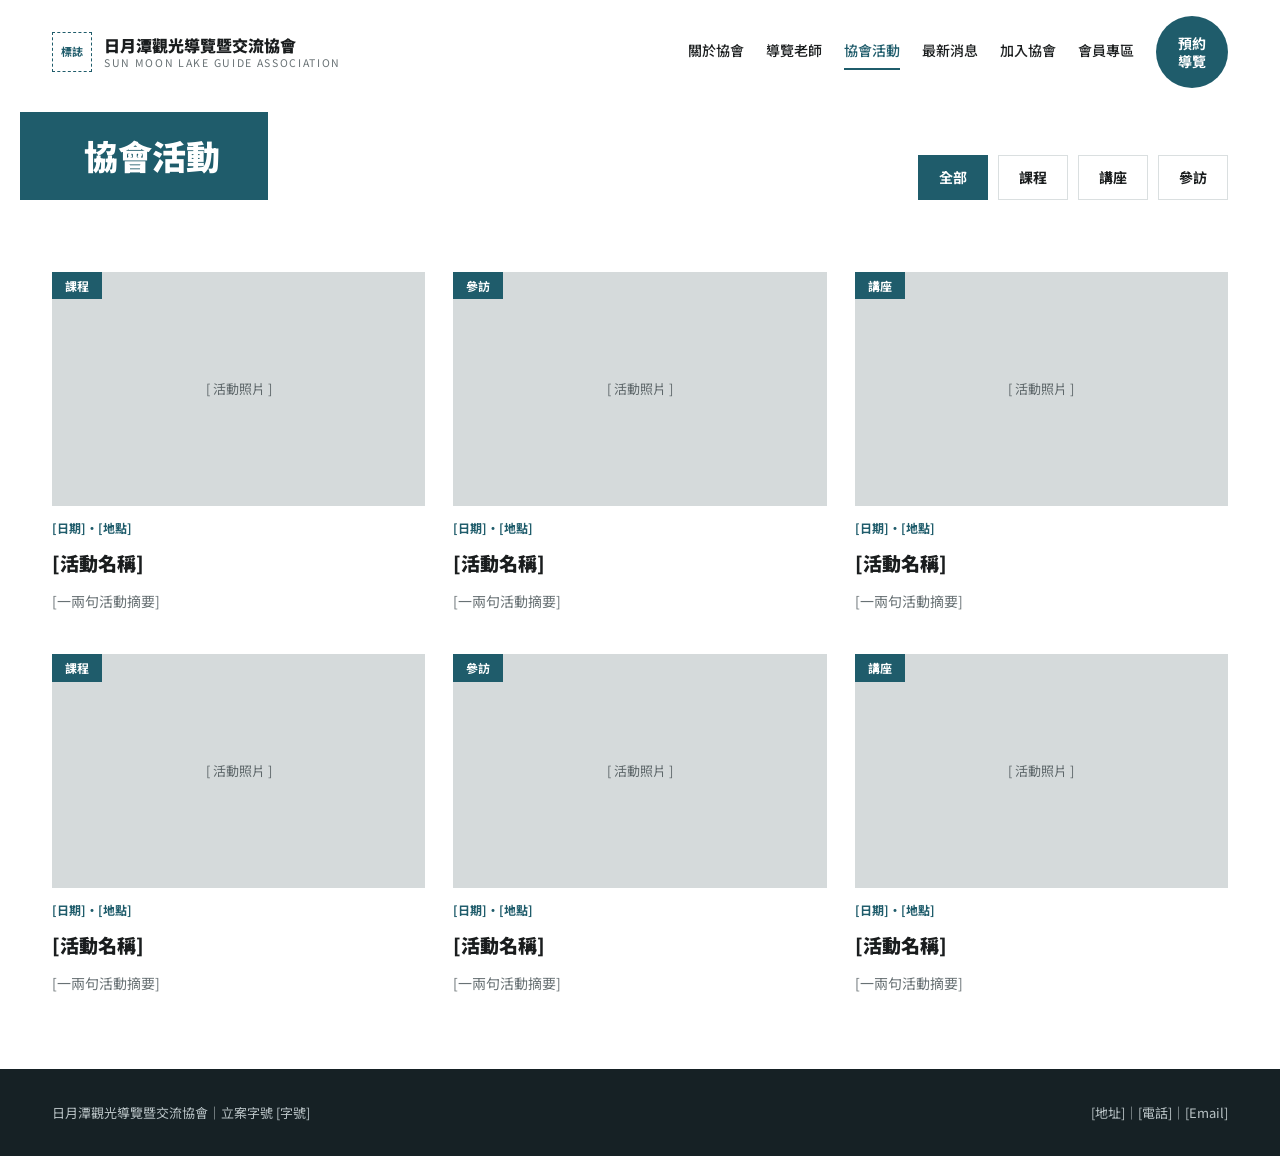
==== activities.html @ a8b05c3d "Add association website Co-Authored-By: Claude Opus 5.5 <noreply@anthropic.com> Claude-Session: http" ====
<!doctype html>
<html lang="zh-Hant">
<head>
<meta charset="utf-8">
<meta name="description" content="日月潭觀光導覽暨交流協會：日月潭在地導覽老師組成的協會，飯店與團體導覽需求由協會窗口統一接洽。">
<meta name="viewport" content="width=device-width, initial-scale=1, viewport-fit=cover">
<title>協會活動｜日月潭觀光導覽暨交流協會</title>
<link rel="stylesheet" href="https://fonts.googleapis.com/css2?family=Noto+Sans+TC:wght@400;500;700;900&family=Barlow+Condensed:ital,wght@1,700;1,800&display=swap">
<link rel="stylesheet" href="style.css">
<style>
.act { display: flex; flex-direction: column; gap: 12px; text-decoration: none; }
.act .ph { aspect-ratio: 16 / 10; }
.act .ph .tag { position: absolute; left: 0; top: 0; }
.act b { font-size: 19px; font-weight: 900; line-height: 1.5; }
.act:hover b { color: var(--accent); }
</style>
</head>
<body data-page="activities">
<div id="site-header"></div>
<main>

<section class="wrap band-wrap">
  <h1 class="band">協會活動</h1>
  <div class="chips" data-filter-for="act-list" role="group" aria-label="活動類型">
    <button class="chip" type="button" data-filter="全部" aria-pressed="true">全部</button>
    <button class="chip" type="button" data-filter="課程" aria-pressed="false">課程</button>
    <button class="chip" type="button" data-filter="講座" aria-pressed="false">講座</button>
    <button class="chip" type="button" data-filter="參訪" aria-pressed="false">參訪</button>
  </div>
</section>

<section class="wrap section">
  <div class="grid wide" id="act-list">
    <a class="act" href="activity.html" data-kind="課程"><div class="ph">[ 活動照片 ]<span class="tag solid">課程</span></div><span class="tag" style="align-self: flex-start; border: 0; padding: 0">[日期]・[地點]</span><b>[活動名稱]</b><span class="muted" style="font-size: 14px">[一兩句活動摘要]</span></a>
    <a class="act" href="activity.html" data-kind="參訪"><div class="ph">[ 活動照片 ]<span class="tag solid">參訪</span></div><span class="tag" style="align-self: flex-start; border: 0; padding: 0">[日期]・[地點]</span><b>[活動名稱]</b><span class="muted" style="font-size: 14px">[一兩句活動摘要]</span></a>
    <a class="act" href="activity.html" data-kind="講座"><div class="ph">[ 活動照片 ]<span class="tag solid">講座</span></div><span class="tag" style="align-self: flex-start; border: 0; padding: 0">[日期]・[地點]</span><b>[活動名稱]</b><span class="muted" style="font-size: 14px">[一兩句活動摘要]</span></a>
    <a class="act" href="activity.html" data-kind="課程"><div class="ph">[ 活動照片 ]<span class="tag solid">課程</span></div><span class="tag" style="align-self: flex-start; border: 0; padding: 0">[日期]・[地點]</span><b>[活動名稱]</b><span class="muted" style="font-size: 14px">[一兩句活動摘要]</span></a>
    <a class="act" href="activity.html" data-kind="參訪"><div class="ph">[ 活動照片 ]<span class="tag solid">參訪</span></div><span class="tag" style="align-self: flex-start; border: 0; padding: 0">[日期]・[地點]</span><b>[活動名稱]</b><span class="muted" style="font-size: 14px">[一兩句活動摘要]</span></a>
    <a class="act" href="activity.html" data-kind="講座"><div class="ph">[ 活動照片 ]<span class="tag solid">講座</span></div><span class="tag" style="align-self: flex-start; border: 0; padding: 0">[日期]・[地點]</span><b>[活動名稱]</b><span class="muted" style="font-size: 14px">[一兩句活動摘要]</span></a>
  </div>
</section>

</main>
<div id="site-footer"></div>
<script src="config.js"></script>
<script src="site.js"></script>
<script src="data.js"></script>
</body>
</html>
---- style.css ----
/* 人物誌版型：湖色色塊標題、斜體英文大字、老師直書引言 */
:root {
  --bg: #FFFFFF;
  --bg-soft: #F1F3F3;
  --fg: #1A1D1E;
  --fg-soft: #3C4446;
  --muted: #687174;
  --line: #DADFE0;
  --ph: #D5DADB;
  --ph-fg: #5E676A;
  --accent: #1F5C6B;
  --on-accent: #FFFFFF;
  --outline: #E2E6E7;
  --footer-bg: #162125;
  --footer-fg: #B9C3C6;
  --font-body: "Noto Sans TC", "PingFang TC", "Microsoft JhengHei", sans-serif;
  --font-en: "Barlow Condensed", "Arial Narrow", sans-serif;
}
@media (prefers-color-scheme: dark) {
  :root:not([data-theme="light"]) {
    --bg: #111719; --bg-soft: #1A2225; --fg: #E8EDEE; --fg-soft: #C2CBCD; --muted: #8E999C;
    --line: #2C373A; --ph: #263033; --ph-fg: #8E999C; --accent: #5FA9B9; --on-accent: #0D1416;
    --outline: #223034; --footer-bg: #0A0F10; --footer-fg: #8E999C; color-scheme: dark;
  }
}
:root[data-theme="dark"] {
  --bg: #111719; --bg-soft: #1A2225; --fg: #E8EDEE; --fg-soft: #C2CBCD; --muted: #8E999C;
  --line: #2C373A; --ph: #263033; --ph-fg: #8E999C; --accent: #5FA9B9; --on-accent: #0D1416;
  --outline: #223034; --footer-bg: #0A0F10; --footer-fg: #8E999C; color-scheme: dark;
}

* { box-sizing: border-box; }
html, body { margin: 0; }
img { max-width: 100%; }
[hidden] { display: none !important; }
body { background: var(--bg); color: var(--fg); font-family: var(--font-body); font-size: 16px; line-height: 1.8; }
a { color: inherit; }
a:focus-visible, button:focus-visible, input:focus-visible, textarea:focus-visible, select:focus-visible { outline: 2px solid var(--accent); outline-offset: 3px; }
h1, h2, h3 { margin: 0; text-wrap: balance; font-weight: 900; line-height: 1.4; }
p { margin: 0; }

.wrap { max-width: 1240px; margin: 0 auto; padding-left: max(16px, env(safe-area-inset-left, 0px)); padding-right: max(16px, env(safe-area-inset-right, 0px)); }
@media (min-width: 720px) { .wrap { padding-left: max(32px, env(safe-area-inset-left, 0px)); padding-right: max(32px, env(safe-area-inset-right, 0px)); } }
.narrow { max-width: 860px; }
.section { padding-block: 72px; }
.section.tight { padding-block: 48px; }
.soft { background: var(--bg-soft); }
.stack { display: flex; flex-direction: column; gap: 24px; }
.row { display: flex; flex-wrap: wrap; gap: 24px; }
.row > * { min-width: 0; }
.grid { display: grid; gap: 24px; grid-template-columns: repeat(auto-fit, minmax(min(100%, 260px), 1fr)); }
.grid.wide { grid-template-columns: repeat(auto-fill, minmax(min(100%, 340px), 1fr)); gap: 40px 28px; }
.grid.people { grid-template-columns: repeat(auto-fill, minmax(min(100%, 240px), 1fr)); gap: 40px 24px; }

/* header */
.site-header { background: var(--bg); position: relative; z-index: 5; }
.site-header .wrap { display: flex; justify-content: space-between; align-items: center; gap: 16px; padding-block: 16px; }
.brand { display: flex; align-items: center; gap: 12px; text-decoration: none; min-width: 0; }
.brand-mark { width: 40px; height: 40px; flex: none; border: 1.5px dashed var(--accent); color: var(--accent); display: grid; place-items: center; font-size: 11px; font-weight: 700; }
.brand-name { display: flex; flex-direction: column; line-height: 1.3; min-width: 0; }
.brand-name b { font-size: 16px; font-weight: 900; }
.brand-name small { font-size: 10.5px; color: var(--muted); letter-spacing: 0.16em; }
.nav { display: flex; align-items: center; gap: 22px; font-size: 14px; font-weight: 500; }
.nav a { text-decoration: none; padding-block: 4px; border-bottom: 2px solid transparent; }
.nav a:hover { color: var(--accent); }
.nav a[aria-current="page"] { color: var(--accent); border-bottom-color: var(--accent); }
.nav .book { width: 72px; height: 72px; border-radius: 50%; background: var(--accent); color: var(--on-accent); display: grid; place-items: center; text-align: center; line-height: 1.3; font-weight: 700; border: 0; }
.nav .book:hover { color: var(--on-accent); opacity: 0.9; }
.menu-btn { display: none; font: inherit; font-weight: 700; font-size: 14px; background: var(--accent); color: var(--on-accent); border: 0; padding: 10px 16px; cursor: pointer; }
@media (max-width: 960px) {
  .menu-btn { display: block; }
  .nav { display: none; position: absolute; left: 0; right: 0; top: 100%; background: var(--bg); border-top: 1px solid var(--line); border-bottom: 1px solid var(--line); flex-direction: column; align-items: stretch; gap: 0; padding: 8px max(16px, env(safe-area-inset-right, 0px)) 16px max(16px, env(safe-area-inset-left, 0px)); }
  .nav.open { display: flex; }
  .nav a { padding-block: 12px; border-bottom: 1px solid var(--line); font-size: 16px; }
  .nav a[aria-current="page"] { border-bottom-color: var(--line); }
  .nav .book { width: auto; height: auto; border-radius: 0; margin-top: 12px; padding: 14px; }
}

/* page title band */
.band-wrap { padding-top: 8px; display: flex; flex-wrap: wrap; justify-content: space-between; align-items: flex-end; gap: 24px; }
.band { background: var(--accent); color: var(--on-accent); padding: 22px 48px 22px 64px; margin: 0 0 0 calc(-1 * max(32px, env(safe-area-inset-left, 0px))); font-size: clamp(26px, 3.4vw, 34px); font-weight: 900; line-height: 1.3; }
@media (max-width: 719px) { .band { margin-left: calc(-1 * max(16px, env(safe-area-inset-left, 0px))); padding: 18px 28px 18px 32px; } }
.band-wrap p { max-width: 480px; font-size: 15px; color: var(--fg-soft); }

/* type */
.en { font-family: var(--font-en); font-style: italic; font-weight: 800; line-height: 1; color: var(--accent); letter-spacing: 0.01em; }
.eyebrow { display: flex; flex-direction: column; gap: 4px; }
.eyebrow .en { font-size: 40px; }
.eyebrow h2 { font-size: 24px; }
.lead { font-size: 16px; line-height: 2; color: var(--fg-soft); max-width: 36em; }
.muted { color: var(--muted); }
.tag { display: inline-block; font-size: 12px; font-weight: 700; color: var(--accent); border: 1px solid var(--accent); padding: 3px 12px; line-height: 1.6; }
.tag.solid { background: var(--accent); color: var(--on-accent); }
.crumb { font-size: 13px; color: var(--muted); padding-top: 8px; }
.crumb a { color: var(--muted); }

/* buttons */
.btn { display: inline-flex; align-items: center; justify-content: center; gap: 10px; background: var(--accent); color: var(--on-accent); text-decoration: none; padding: 16px 40px; font-size: 16px; font-weight: 900; border: 2px solid var(--accent); cursor: pointer; font-family: inherit; }
.btn:hover { opacity: 0.9; }
.btn.ghost { background: transparent; color: var(--fg); border-color: var(--fg); }
.btn.light { background: var(--bg); color: var(--fg); border-color: var(--bg); }
.dot { width: 34px; height: 34px; flex: none; border-radius: 50%; background: var(--accent); color: var(--on-accent); display: inline-grid; place-items: center; text-decoration: none; font-size: 15px; }

/* placeholders */
.ph { background: var(--ph); color: var(--ph-fg); display: grid; place-items: center; font-size: 13px; text-align: center; max-width: 100%; position: relative; }

/* teacher card */
.teacher { display: flex; flex-direction: column; gap: 12px; text-decoration: none; }
.teacher .ph { aspect-ratio: 3 / 4; }
.teacher .quote { position: absolute; top: 14px; right: 14px; background: var(--bg); color: var(--fg); padding: 12px 7px; writing-mode: vertical-rl; font-size: 14px; font-weight: 700; line-height: 1.6; }
.teacher .no { position: absolute; left: 10px; bottom: -14px; font-size: 58px; }
.teacher .meta { display: flex; justify-content: space-between; align-items: flex-end; gap: 12px; padding-top: 10px; }
.teacher .meta b { display: block; font-size: 20px; font-weight: 900; line-height: 1.4; }
.teacher .meta small { font-size: 12px; font-weight: 700; color: var(--accent); }
.teacher:hover .dot { opacity: 0.85; }

/* numbered point */
.point { border-top: 3px solid var(--accent); padding-top: 20px; display: flex; flex-direction: column; gap: 10px; }
.point .en { font-size: 40px; }
.point h3 { font-size: 20px; }
.point p { font-size: 15px; color: var(--fg-soft); }

/* list rows */
.list-row { display: flex; flex-wrap: wrap; align-items: center; gap: 12px 24px; padding-block: 20px; border-top: 1px solid var(--line); text-decoration: none; }
.list-row:last-child { border-bottom: 1px solid var(--line); }
.list-row .date { font-family: var(--font-en); font-style: italic; font-weight: 700; font-size: 20px; color: var(--muted); min-width: 110px; font-variant-numeric: tabular-nums; }
.list-row .title { flex: 1 1 280px; font-weight: 500; min-width: 0; }
.list-row:hover .title { color: var(--accent); }

/* chips */
.chips { display: flex; flex-wrap: wrap; gap: 10px; }
.chip { font: inherit; font-size: 14px; font-weight: 700; padding: 9px 20px; border: 1px solid var(--line); background: var(--bg); color: var(--fg); cursor: pointer; }
.chip[aria-pressed="true"] { background: var(--accent); border-color: var(--accent); color: var(--on-accent); }

/* sequences and clauses */
.step { font-size: 13px; font-weight: 700; color: var(--accent); }
.num { flex: none; width: 28px; height: 28px; border: 1.5px solid var(--accent); color: var(--accent); display: grid; place-items: center; font-size: 14px; font-weight: 700; line-height: 1; margin-top: 2px; }
.charter { margin: 0; padding-left: 1.4em; display: flex; flex-direction: column; gap: 10px; color: var(--fg-soft); max-width: 44em; }

/* panels */
.panel { background: var(--bg-soft); padding: 32px; display: flex; flex-direction: column; gap: 16px; }
.panel.white { background: var(--bg); }
.boxed { border: 1px solid var(--line); padding: 28px; }
.promise { border: 3px solid var(--accent); padding: clamp(24px, 4vw, 40px); display: flex; flex-direction: column; gap: 24px; }
.check { display: flex; gap: 12px; font-size: 15px; }
.check::before { content: "✓"; color: var(--accent); font-weight: 900; }
.check.dash::before { content: "—"; }
.future { border: 2px dashed var(--line); padding: 24px 28px; color: var(--muted); display: flex; flex-direction: column; gap: 6px; font-size: 14px; }
.future b { font-size: 15px; }

/* forms */
.field { display: flex; flex-direction: column; gap: 6px; font-size: 14px; font-weight: 700; min-width: 0; }
.field input, .field textarea, .field select { font: inherit; font-weight: 400; font-size: 15px; padding: 12px; border: 1px solid var(--line); background: var(--bg); color: var(--fg); width: 100%; }
.form-note { font-size: 14px; color: var(--accent); font-weight: 700; }

/* cta */
.cta { background: var(--accent); color: var(--on-accent); }
.cta .wrap { padding-block: 56px; display: flex; flex-wrap: wrap; justify-content: space-between; align-items: center; gap: 24px; }
.cta h2 { font-size: 24px; }
.cta p { opacity: 0.85; font-size: 15px; }

/* footer */
.site-footer { background: var(--footer-bg); color: var(--footer-fg); font-size: 13px; }
.site-footer .wrap { padding-block: 32px; display: flex; flex-wrap: wrap; justify-content: space-between; gap: 12px; }

@media (prefers-reduced-motion: reduce) { * { transition: none !important; animation: none !important; } }

/* photos */
.shot { margin: 0; position: relative; overflow: hidden; background: var(--ph); max-width: 100%; }
.shot img { position: absolute; inset: 0; width: 100%; height: 100%; object-fit: cover; display: block; }
.shot figcaption { position: absolute; left: 0; bottom: 0; background: var(--accent); color: var(--on-accent); font-size: 13px; font-weight: 700; padding: 6px 14px; }

/* on-page forms (same pattern as the alliance join form) */
.form-card { background: var(--bg); border: 1px solid var(--line); padding: clamp(20px, 4vw, 40px); display: flex; flex-direction: column; gap: 22px; max-width: 820px; width: 100%; margin-inline: auto; }
.form-card h2 { font-size: 26px; }
.notice { background: var(--footer-bg); color: #E8EDEE; padding: 18px 22px; display: flex; gap: 16px; align-items: flex-start; }
.notice .ic { flex: none; width: 34px; height: 34px; border-radius: 50%; background: var(--accent); color: #fff; display: grid; place-items: center; }
.notice small { display: block; font-size: 12px; font-weight: 700; letter-spacing: 0.08em; color: #8FC4CF; }
.notice b { color: #fff; }
.steps3 { display: grid; gap: 10px; grid-template-columns: repeat(auto-fit, minmax(min(100%, 180px), 1fr)); }
.steps3 div { background: var(--bg-soft); padding: 14px 16px; display: flex; flex-direction: column; gap: 2px; }
.steps3 .step { letter-spacing: 0.06em; }
.steps3 b { font-size: 16px; }
.steps3 span:last-child { font-size: 13px; color: var(--muted); }
.fgrid { display: grid; gap: 18px 16px; grid-template-columns: repeat(auto-fit, minmax(min(100%, 260px), 1fr)); }
.f { display: flex; flex-direction: column; gap: 8px; min-width: 0; font-size: 15px; font-weight: 700; }
.f .req { color: #C0392B; margin-left: 2px; }
.f small { font-weight: 400; color: var(--muted); font-size: 13px; }
.f input[type=text], .f input[type=tel], .f input[type=email], .f input[type=date], .f input[type=number], .f textarea {
  font: inherit; font-weight: 400; font-size: 16px; padding: 14px; border: 1px solid var(--line); background: var(--bg-soft); color: var(--fg); width: 100%; border-radius: 4px; }
.f textarea { resize: vertical; min-height: 110px; }
.f input:focus, .f textarea:focus { outline: 2px solid var(--accent); outline-offset: 0; background: var(--bg); }
.pills { display: flex; flex-wrap: wrap; gap: 8px; font-weight: 400; }
.pills label { position: relative; cursor: pointer; }
.pills input { position: absolute; opacity: 0; inset: 0; cursor: pointer; }
.pills span { display: inline-block; padding: 9px 18px; border-radius: 999px; background: var(--bg-soft); border: 1px solid var(--line); font-size: 15px; }
.pills input:checked + span { background: var(--accent); border-color: var(--accent); color: var(--on-accent); font-weight: 700; }
.pills input:focus-visible + span { outline: 2px solid var(--accent); outline-offset: 2px; }
.agree { display: flex; gap: 12px; align-items: flex-start; background: var(--bg-soft); padding: 14px 16px; font-size: 15px; font-weight: 400; cursor: pointer; }
.agree input { width: 18px; height: 18px; margin-top: 3px; flex: none; accent-color: var(--accent); }
.photo-pick { display: flex; gap: 16px; align-items: center; flex-wrap: wrap; font-weight: 400; }
.photo-pick .prev { width: 96px; height: 120px; background: var(--bg-soft) center / cover no-repeat; border: 1px dashed var(--line); display: grid; place-items: center; font-size: 12px; color: var(--muted); }
.form-msg { padding: 14px 16px; font-size: 15px; }
.form-msg.ok { background: #E3F1EC; color: #1E5B43; }
.form-msg.err { background: #FBEAEA; color: #8A2626; }
.hp { position: absolute; left: -9999px; width: 1px; height: 1px; overflow: hidden; }
.btn[disabled] { opacity: 0.6; cursor: wait; }
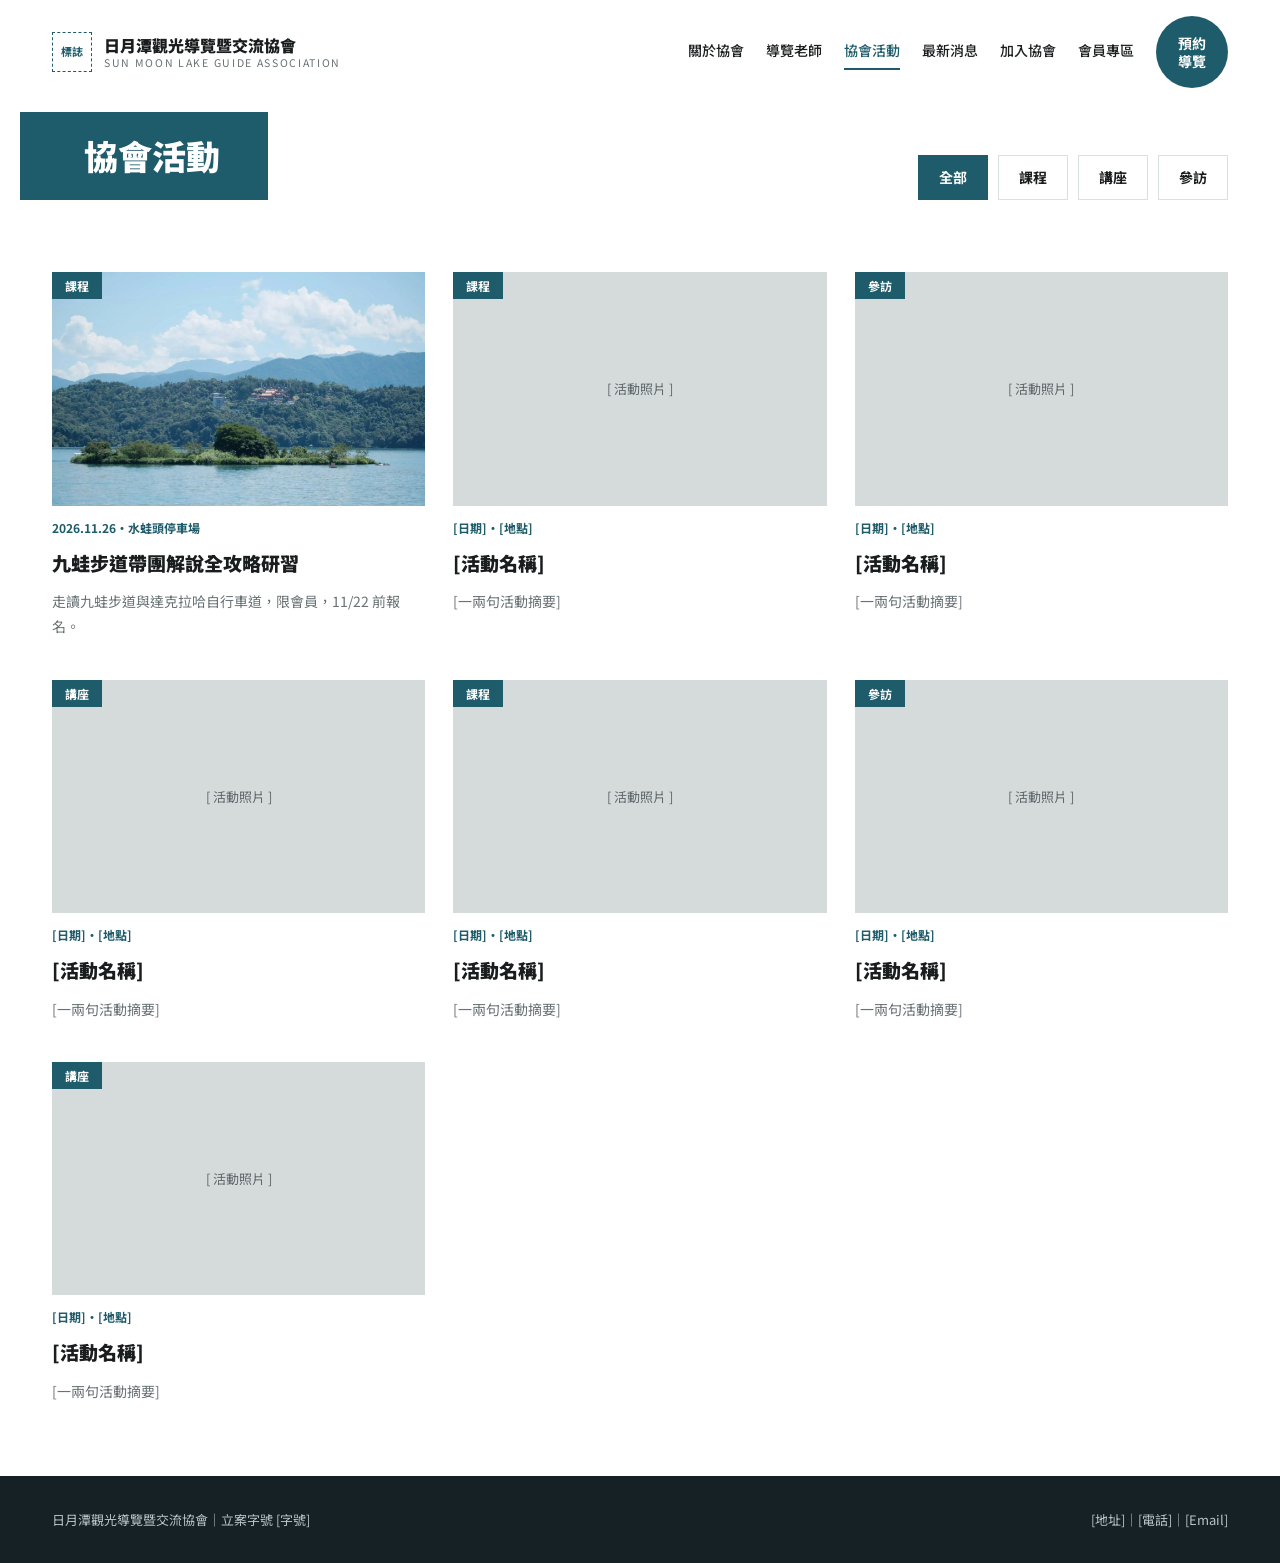
==== commit 7af1f5c6: "Add 11/26 Jiuwa trail interpretation course page Co-Authored-By: Claude Opus 5.5 <noreply@anthropic." ====
--- a/activities.html
+++ b/activities.html
@@ -31,6 +31,7 @@
 
 <section class="wrap section">
   <div class="grid wide" id="act-list">
+    <a class="act" href="course-20261126.html" data-kind="課程"><div class="ph"><img src="img/lalu.jpg" alt="日月潭湖景" loading="lazy" style="position:absolute;inset:0;width:100%;height:100%;object-fit:cover"><span class="tag solid">課程</span></div><span class="tag" style="align-self: flex-start; border: 0; padding: 0">2026.11.26・水蛙頭停車場</span><b>九蛙步道帶團解說全攻略研習</b><span class="muted" style="font-size: 14px">走讀九蛙步道與達克拉哈自行車道，限會員，11/22 前報名。</span></a>
     <a class="act" href="activity.html" data-kind="課程"><div class="ph">[ 活動照片 ]<span class="tag solid">課程</span></div><span class="tag" style="align-self: flex-start; border: 0; padding: 0">[日期]・[地點]</span><b>[活動名稱]</b><span class="muted" style="font-size: 14px">[一兩句活動摘要]</span></a>
     <a class="act" href="activity.html" data-kind="參訪"><div class="ph">[ 活動照片 ]<span class="tag solid">參訪</span></div><span class="tag" style="align-self: flex-start; border: 0; padding: 0">[日期]・[地點]</span><b>[活動名稱]</b><span class="muted" style="font-size: 14px">[一兩句活動摘要]</span></a>
     <a class="act" href="activity.html" data-kind="講座"><div class="ph">[ 活動照片 ]<span class="tag solid">講座</span></div><span class="tag" style="align-self: flex-start; border: 0; padding: 0">[日期]・[地點]</span><b>[活動名稱]</b><span class="muted" style="font-size: 14px">[一兩句活動摘要]</span></a>
